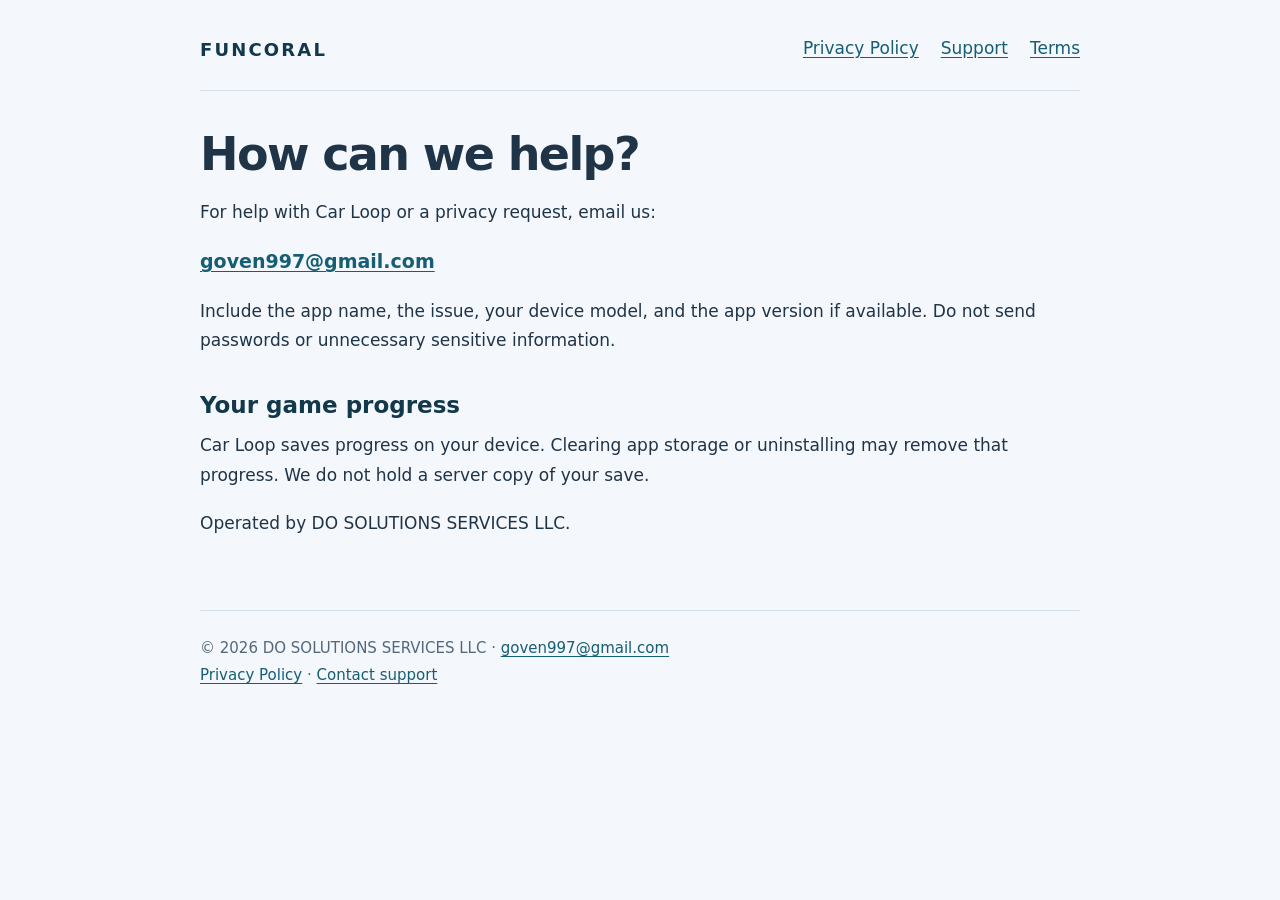
==== support/index.html @ a8ee6a95 "Publish shared Funcoral privacy and support pages Provide a public policy for Car Loop at privacy.fu" ====
<!doctype html><html lang="en"><head><meta charset="utf-8"><meta name="viewport" content="width=device-width,initial-scale=1"><meta name="description" content="Support for Funcoral apps operated by DO SOLUTIONS SERVICES LLC"><link rel="canonical" href="https://privacy.funcoral.top/support/"><title>Support | Funcoral</title><link rel="stylesheet" href="/style.css"></head><body><header><a class="brand" href="/">FUNCORAL</a><nav aria-label="Policy navigation"><a href="/">Privacy Policy</a><a href="/support/">Support</a><a href="/terms/">Terms</a></nav></header><main><h1>How can we help?</h1><p>For help with Car Loop or a privacy request, email us:</p><p class="contact"><a href="mailto:goven997@gmail.com">goven997@gmail.com</a></p><p>Include the app name, the issue, your device model, and the app version if available. Do not send passwords or unnecessary sensitive information.</p><h2>Your game progress</h2><p>Car Loop saves progress on your device. Clearing app storage or uninstalling may remove that progress. We do not hold a server copy of your save.</p><p>Operated by DO SOLUTIONS SERVICES LLC.</p></main><footer>© 2026 DO SOLUTIONS SERVICES LLC · <a href="mailto:goven997@gmail.com">goven997@gmail.com</a><br><a href="/">Privacy Policy</a> · <a href="/support/">Contact support</a></footer></body></html>
---- style.css ----
*{box-sizing:border-box}html{scroll-behavior:smooth}body{margin:0;background:#f4f7fb;color:#203448;font:17px/1.75 system-ui,-apple-system,BlinkMacSystemFont,"Segoe UI",sans-serif}a{color:#155e75;text-underline-offset:3px}a:focus-visible{outline:3px solid #f59e0b;outline-offset:4px}header,main,footer{width:min(880px,calc(100% - 40px));margin:auto}header{padding:34px 0 24px;display:flex;justify-content:space-between;gap:20px;flex-wrap:wrap;border-bottom:1px solid #d6e0ea}.brand{font-size:18px;font-weight:750;letter-spacing:.12em;color:#12384b;text-decoration:none}nav{display:flex;gap:22px;flex-wrap:wrap}main{padding:36px 0 54px}h1{font-size:clamp(32px,6vw,46px);line-height:1.2;letter-spacing:-.035em;margin:0 0 16px}h2{font-size:23px;line-height:1.35;margin:34px 0 10px;color:#12384b}p{margin:10px 0 18px}.meta{color:#52697d;font-size:15px}.intro{padding:23px 26px;background:white;border:1px solid #d6e0ea;border-radius:14px;margin:25px 0}table{width:100%;border-collapse:collapse;background:white;font-size:16px}th,td{padding:15px;text-align:left;border:1px solid #d6e0ea;vertical-align:top;overflow-wrap:anywhere}code{font-size:14px}footer{padding:24px 0 38px;border-top:1px solid #d6e0ea;font-size:15px;color:#52697d}.contact{font-size:19px;font-weight:650}@media(max-width:520px){header,main,footer{width:calc(100% - 30px)}header{padding-top:24px}th,td{padding:10px}.intro{padding:18px}}
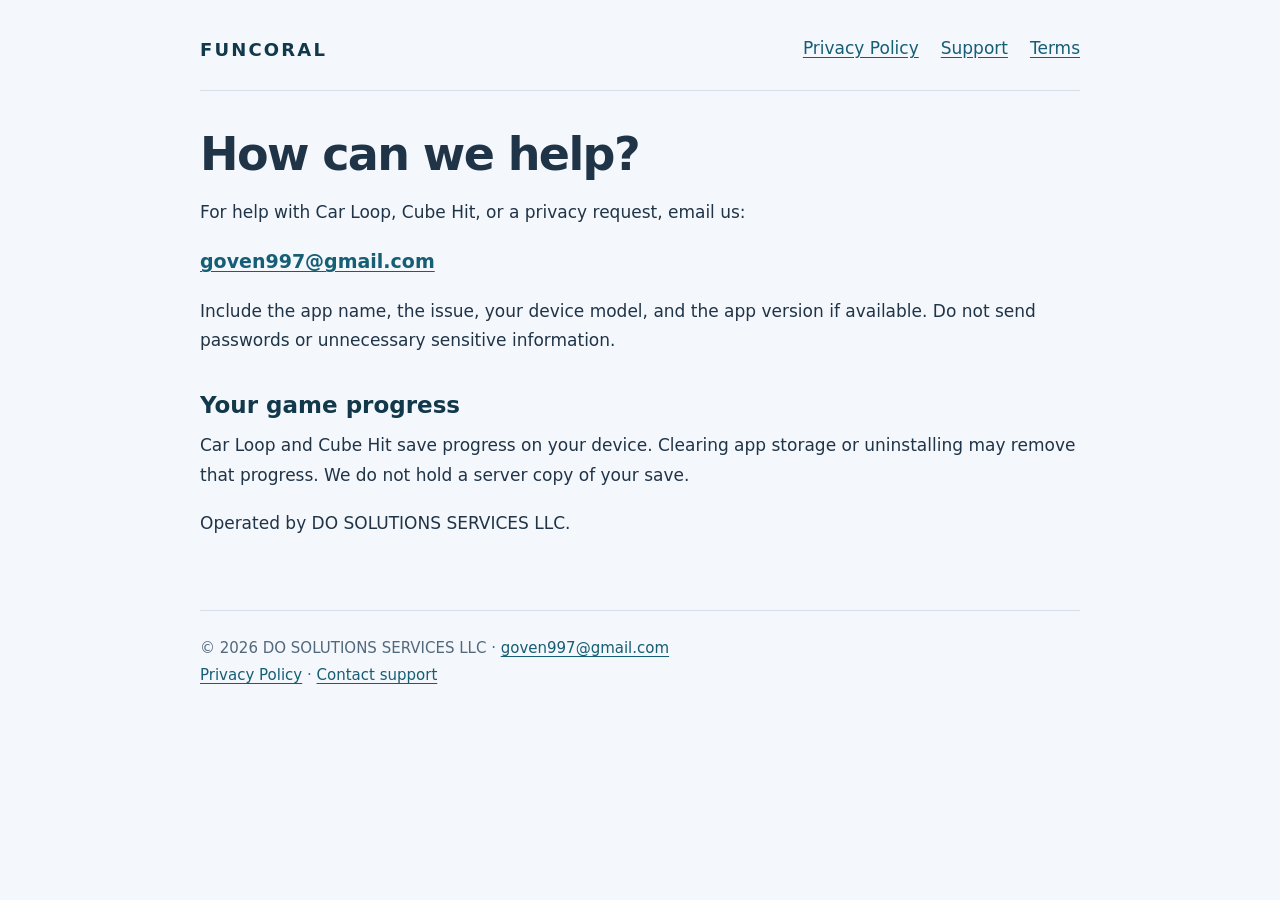
==== commit bb45784c: "docs: cover Cube Hit in shared Funcoral policy Co-Authored-By: GPT-6 <gpt-6@noreply.openai.com>" ====
--- a/support/index.html
+++ b/support/index.html
@@ -1 +1 @@
-<!doctype html><html lang="en"><head><meta charset="utf-8"><meta name="viewport" content="width=device-width,initial-scale=1"><meta name="description" content="Support for Funcoral apps operated by DO SOLUTIONS SERVICES LLC"><link rel="canonical" href="https://privacy.funcoral.top/support/"><title>Support | Funcoral</title><link rel="stylesheet" href="/style.css"></head><body><header><a class="brand" href="/">FUNCORAL</a><nav aria-label="Policy navigation"><a href="/">Privacy Policy</a><a href="/support/">Support</a><a href="/terms/">Terms</a></nav></header><main><h1>How can we help?</h1><p>For help with Car Loop or a privacy request, email us:</p><p class="contact"><a href="mailto:goven997@gmail.com">goven997@gmail.com</a></p><p>Include the app name, the issue, your device model, and the app version if available. Do not send passwords or unnecessary sensitive information.</p><h2>Your game progress</h2><p>Car Loop saves progress on your device. Clearing app storage or uninstalling may remove that progress. We do not hold a server copy of your save.</p><p>Operated by DO SOLUTIONS SERVICES LLC.</p></main><footer>© 2026 DO SOLUTIONS SERVICES LLC · <a href="mailto:goven997@gmail.com">goven997@gmail.com</a><br><a href="/">Privacy Policy</a> · <a href="/support/">Contact support</a></footer></body></html>
+<!doctype html><html lang="en"><head><meta charset="utf-8"><meta name="viewport" content="width=device-width,initial-scale=1"><meta name="description" content="Support for Funcoral apps operated by DO SOLUTIONS SERVICES LLC"><link rel="canonical" href="https://privacy.funcoral.top/support/"><title>Support | Funcoral</title><link rel="stylesheet" href="/style.css"></head><body><header><a class="brand" href="/">FUNCORAL</a><nav aria-label="Policy navigation"><a href="/">Privacy Policy</a><a href="/support/">Support</a><a href="/terms/">Terms</a></nav></header><main><h1>How can we help?</h1><p>For help with Car Loop, Cube Hit, or a privacy request, email us:</p><p class="contact"><a href="mailto:goven997@gmail.com">goven997@gmail.com</a></p><p>Include the app name, the issue, your device model, and the app version if available. Do not send passwords or unnecessary sensitive information.</p><h2>Your game progress</h2><p>Car Loop and Cube Hit save progress on your device. Clearing app storage or uninstalling may remove that progress. We do not hold a server copy of your save.</p><p>Operated by DO SOLUTIONS SERVICES LLC.</p></main><footer>© 2026 DO SOLUTIONS SERVICES LLC · <a href="mailto:goven997@gmail.com">goven997@gmail.com</a><br><a href="/">Privacy Policy</a> · <a href="/support/">Contact support</a></footer></body></html>
--- a/style.css
+++ b/style.css
@@ -1 +1,2 @@
 *{box-sizing:border-box}html{scroll-behavior:smooth}body{margin:0;background:#f4f7fb;color:#203448;font:17px/1.75 system-ui,-apple-system,BlinkMacSystemFont,"Segoe UI",sans-serif}a{color:#155e75;text-underline-offset:3px}a:focus-visible{outline:3px solid #f59e0b;outline-offset:4px}header,main,footer{width:min(880px,calc(100% - 40px));margin:auto}header{padding:34px 0 24px;display:flex;justify-content:space-between;gap:20px;flex-wrap:wrap;border-bottom:1px solid #d6e0ea}.brand{font-size:18px;font-weight:750;letter-spacing:.12em;color:#12384b;text-decoration:none}nav{display:flex;gap:22px;flex-wrap:wrap}main{padding:36px 0 54px}h1{font-size:clamp(32px,6vw,46px);line-height:1.2;letter-spacing:-.035em;margin:0 0 16px}h2{font-size:23px;line-height:1.35;margin:34px 0 10px;color:#12384b}p{margin:10px 0 18px}.meta{color:#52697d;font-size:15px}.intro{padding:23px 26px;background:white;border:1px solid #d6e0ea;border-radius:14px;margin:25px 0}table{width:100%;border-collapse:collapse;background:white;font-size:16px}th,td{padding:15px;text-align:left;border:1px solid #d6e0ea;vertical-align:top;overflow-wrap:anywhere}code{font-size:14px}footer{padding:24px 0 38px;border-top:1px solid #d6e0ea;font-size:15px;color:#52697d}.contact{font-size:19px;font-weight:650}@media(max-width:520px){header,main,footer{width:calc(100% - 30px)}header{padding-top:24px}th,td{padding:10px}.intro{padding:18px}}
+th:first-child{width:15%}th:nth-child(2){width:31%}
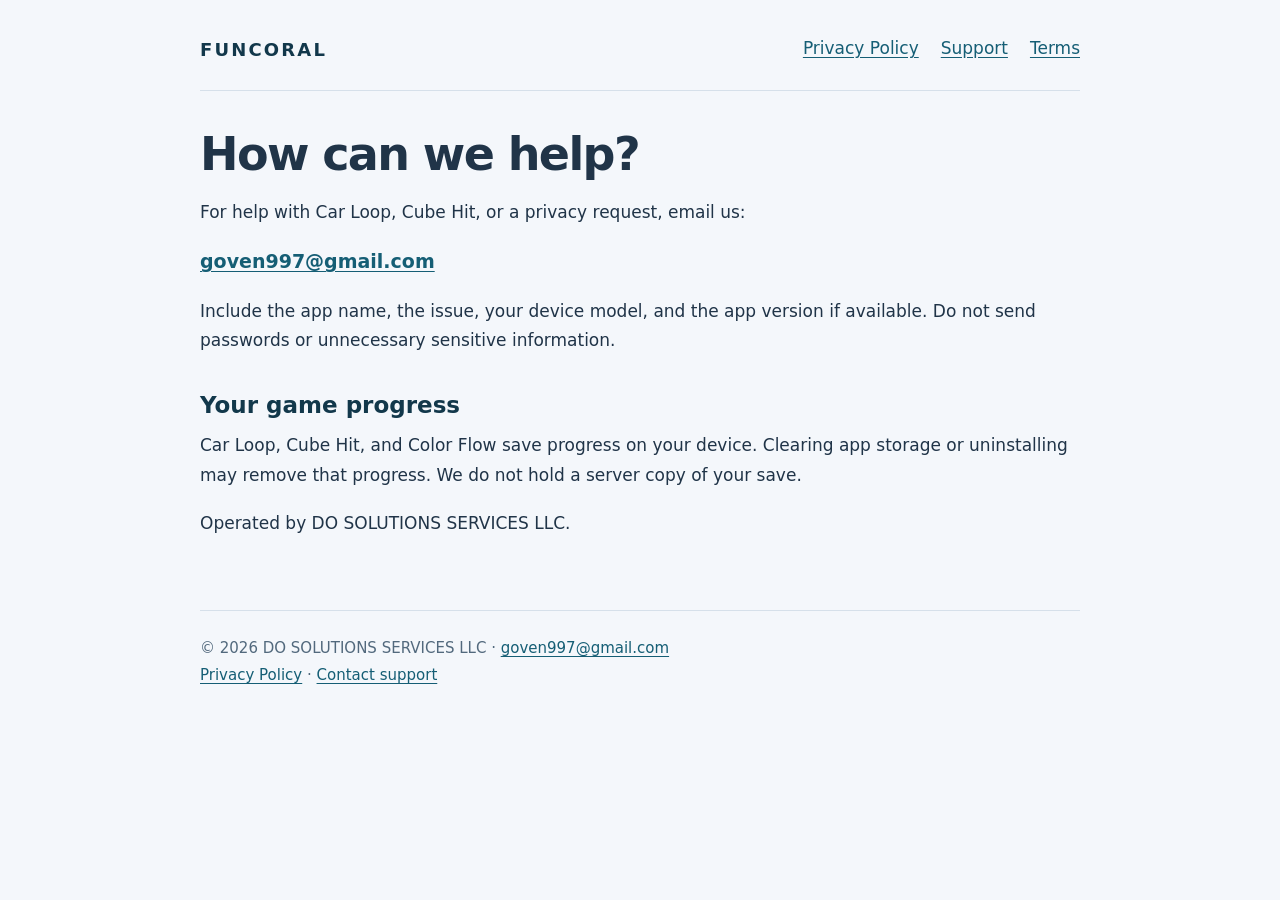
==== commit d7dcee9c: "docs: cover Color Flow in shared Funcoral policy Co-Authored-By: GPT-6 <gpt-6@noreply.openai.com>" ====
--- a/support/index.html
+++ b/support/index.html
@@ -1 +1 @@
-<!doctype html><html lang="en"><head><meta charset="utf-8"><meta name="viewport" content="width=device-width,initial-scale=1"><meta name="description" content="Support for Funcoral apps operated by DO SOLUTIONS SERVICES LLC"><link rel="canonical" href="https://privacy.funcoral.top/support/"><title>Support | Funcoral</title><link rel="stylesheet" href="/style.css"></head><body><header><a class="brand" href="/">FUNCORAL</a><nav aria-label="Policy navigation"><a href="/">Privacy Policy</a><a href="/support/">Support</a><a href="/terms/">Terms</a></nav></header><main><h1>How can we help?</h1><p>For help with Car Loop, Cube Hit, or a privacy request, email us:</p><p class="contact"><a href="mailto:goven997@gmail.com">goven997@gmail.com</a></p><p>Include the app name, the issue, your device model, and the app version if available. Do not send passwords or unnecessary sensitive information.</p><h2>Your game progress</h2><p>Car Loop and Cube Hit save progress on your device. Clearing app storage or uninstalling may remove that progress. We do not hold a server copy of your save.</p><p>Operated by DO SOLUTIONS SERVICES LLC.</p></main><footer>© 2026 DO SOLUTIONS SERVICES LLC · <a href="mailto:goven997@gmail.com">goven997@gmail.com</a><br><a href="/">Privacy Policy</a> · <a href="/support/">Contact support</a></footer></body></html>
+<!doctype html><html lang="en"><head><meta charset="utf-8"><meta name="viewport" content="width=device-width,initial-scale=1"><meta name="description" content="Support for Funcoral apps operated by DO SOLUTIONS SERVICES LLC"><link rel="canonical" href="https://privacy.funcoral.top/support/"><title>Support | Funcoral</title><link rel="stylesheet" href="/style.css"></head><body><header><a class="brand" href="/">FUNCORAL</a><nav aria-label="Policy navigation"><a href="/">Privacy Policy</a><a href="/support/">Support</a><a href="/terms/">Terms</a></nav></header><main><h1>How can we help?</h1><p>For help with Car Loop, Cube Hit, or a privacy request, email us:</p><p class="contact"><a href="mailto:goven997@gmail.com">goven997@gmail.com</a></p><p>Include the app name, the issue, your device model, and the app version if available. Do not send passwords or unnecessary sensitive information.</p><h2>Your game progress</h2><p>Car Loop, Cube Hit, and Color Flow save progress on your device. Clearing app storage or uninstalling may remove that progress. We do not hold a server copy of your save.</p><p>Operated by DO SOLUTIONS SERVICES LLC.</p></main><footer>© 2026 DO SOLUTIONS SERVICES LLC · <a href="mailto:goven997@gmail.com">goven997@gmail.com</a><br><a href="/">Privacy Policy</a> · <a href="/support/">Contact support</a></footer></body></html>
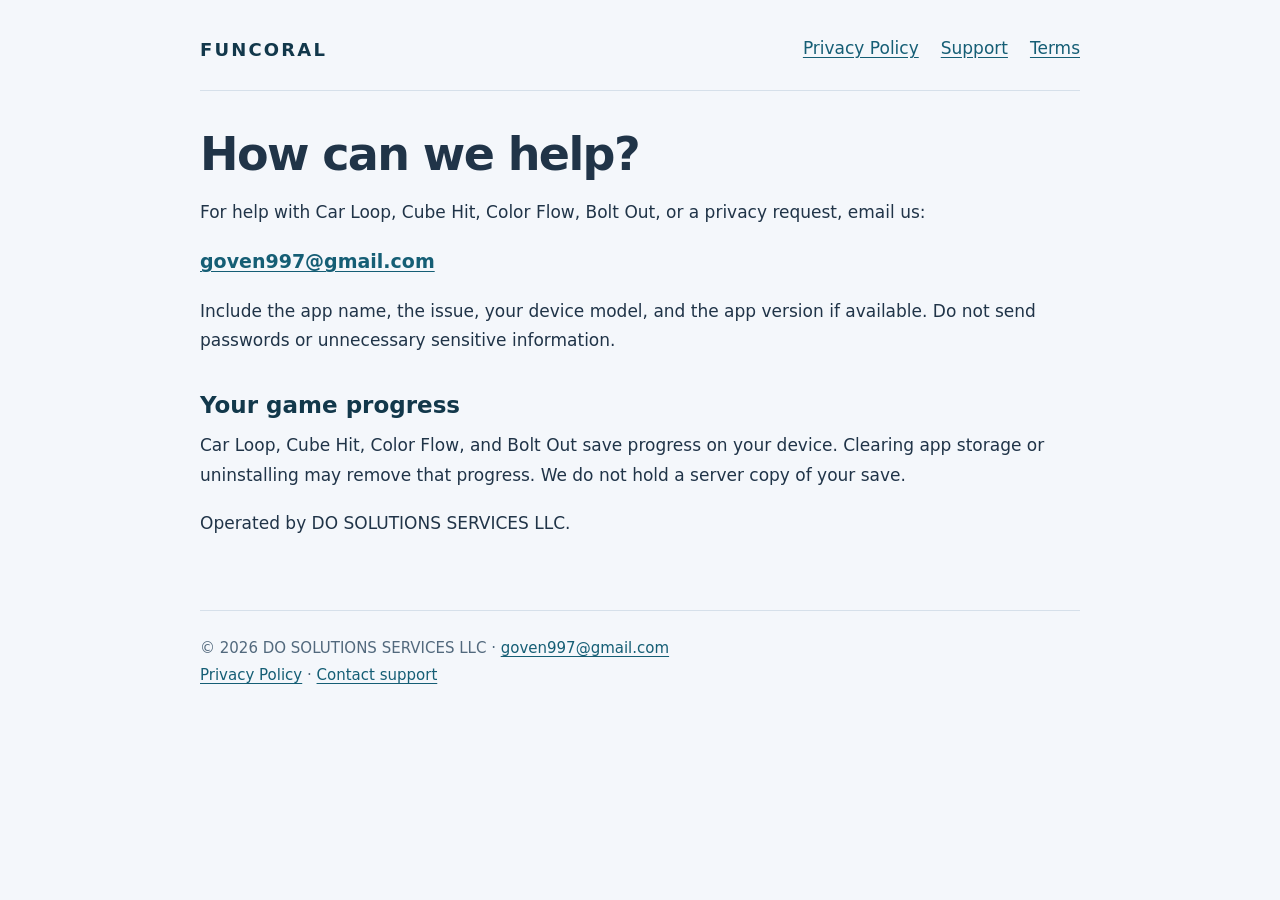
==== commit f76c3ef9: "Cover Bolt Out in shared Funcoral privacy policy Co-Authored-By: GPT-6 <noreply@openai.com>" ====
--- a/support/index.html
+++ b/support/index.html
@@ -1 +1 @@
-<!doctype html><html lang="en"><head><meta charset="utf-8"><meta name="viewport" content="width=device-width,initial-scale=1"><meta name="description" content="Support for Funcoral apps operated by DO SOLUTIONS SERVICES LLC"><link rel="canonical" href="https://privacy.funcoral.top/support/"><title>Support | Funcoral</title><link rel="stylesheet" href="/style.css"></head><body><header><a class="brand" href="/">FUNCORAL</a><nav aria-label="Policy navigation"><a href="/">Privacy Policy</a><a href="/support/">Support</a><a href="/terms/">Terms</a></nav></header><main><h1>How can we help?</h1><p>For help with Car Loop, Cube Hit, or a privacy request, email us:</p><p class="contact"><a href="mailto:goven997@gmail.com">goven997@gmail.com</a></p><p>Include the app name, the issue, your device model, and the app version if available. Do not send passwords or unnecessary sensitive information.</p><h2>Your game progress</h2><p>Car Loop, Cube Hit, and Color Flow save progress on your device. Clearing app storage or uninstalling may remove that progress. We do not hold a server copy of your save.</p><p>Operated by DO SOLUTIONS SERVICES LLC.</p></main><footer>© 2026 DO SOLUTIONS SERVICES LLC · <a href="mailto:goven997@gmail.com">goven997@gmail.com</a><br><a href="/">Privacy Policy</a> · <a href="/support/">Contact support</a></footer></body></html>
+<!doctype html><html lang="en"><head><meta charset="utf-8"><meta name="viewport" content="width=device-width,initial-scale=1"><meta name="description" content="Support for Funcoral apps operated by DO SOLUTIONS SERVICES LLC"><link rel="canonical" href="https://privacy.funcoral.top/support/"><title>Support | Funcoral</title><link rel="stylesheet" href="/style.css"></head><body><header><a class="brand" href="/">FUNCORAL</a><nav aria-label="Policy navigation"><a href="/">Privacy Policy</a><a href="/support/">Support</a><a href="/terms/">Terms</a></nav></header><main><h1>How can we help?</h1><p>For help with Car Loop, Cube Hit, Color Flow, Bolt Out, or a privacy request, email us:</p><p class="contact"><a href="mailto:goven997@gmail.com">goven997@gmail.com</a></p><p>Include the app name, the issue, your device model, and the app version if available. Do not send passwords or unnecessary sensitive information.</p><h2>Your game progress</h2><p>Car Loop, Cube Hit, Color Flow, and Bolt Out save progress on your device. Clearing app storage or uninstalling may remove that progress. We do not hold a server copy of your save.</p><p>Operated by DO SOLUTIONS SERVICES LLC.</p></main><footer>© 2026 DO SOLUTIONS SERVICES LLC · <a href="mailto:goven997@gmail.com">goven997@gmail.com</a><br><a href="/">Privacy Policy</a> · <a href="/support/">Contact support</a></footer></body></html>
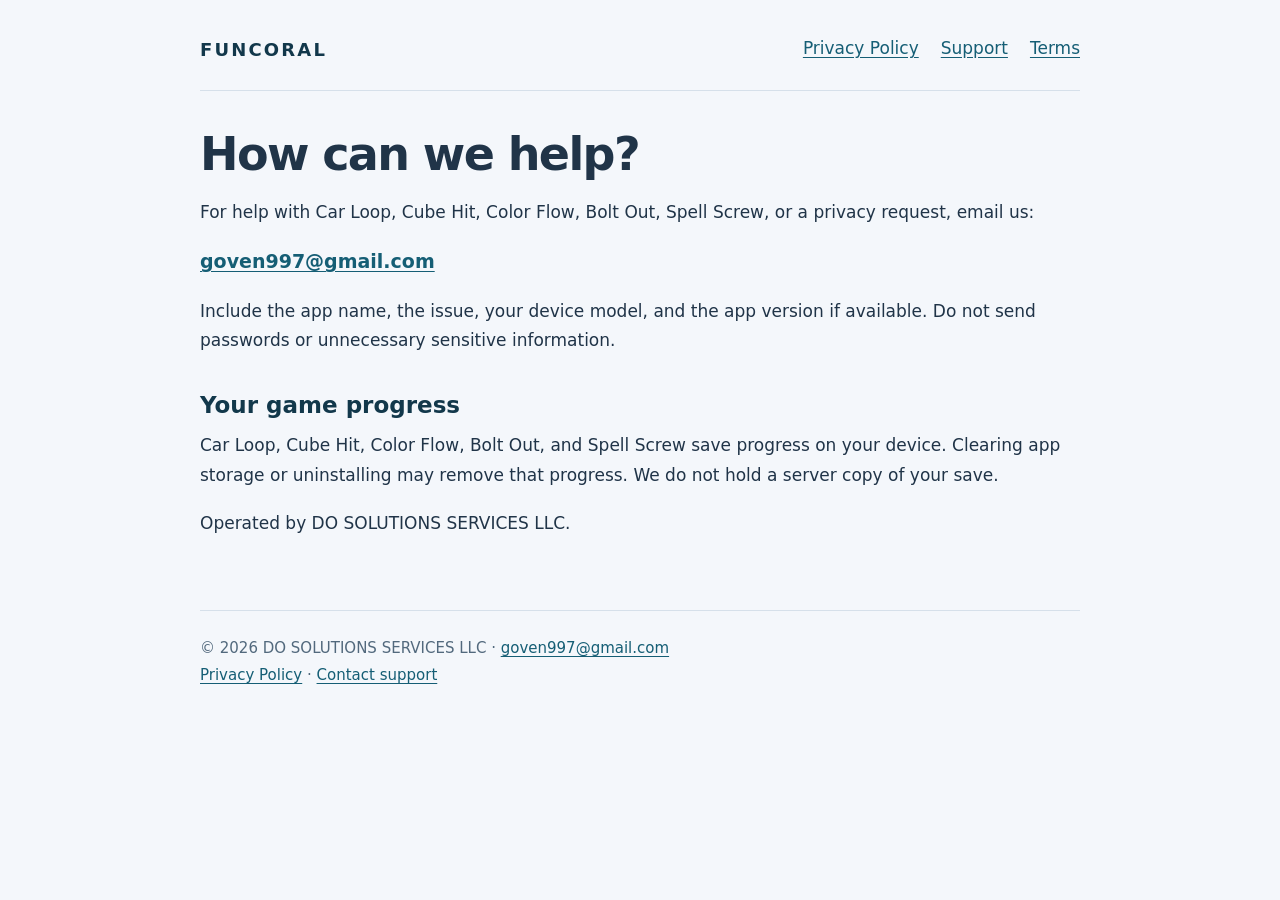
==== commit fc968bd7: "Cover Spell Screw in shared Funcoral policies Co-Authored-By: GPT-6 <noreply@openai.com>" ====
--- a/support/index.html
+++ b/support/index.html
@@ -1 +1 @@
-<!doctype html><html lang="en"><head><meta charset="utf-8"><meta name="viewport" content="width=device-width,initial-scale=1"><meta name="description" content="Support for Funcoral apps operated by DO SOLUTIONS SERVICES LLC"><link rel="canonical" href="https://privacy.funcoral.top/support/"><title>Support | Funcoral</title><link rel="stylesheet" href="/style.css"></head><body><header><a class="brand" href="/">FUNCORAL</a><nav aria-label="Policy navigation"><a href="/">Privacy Policy</a><a href="/support/">Support</a><a href="/terms/">Terms</a></nav></header><main><h1>How can we help?</h1><p>For help with Car Loop, Cube Hit, Color Flow, Bolt Out, or a privacy request, email us:</p><p class="contact"><a href="mailto:goven997@gmail.com">goven997@gmail.com</a></p><p>Include the app name, the issue, your device model, and the app version if available. Do not send passwords or unnecessary sensitive information.</p><h2>Your game progress</h2><p>Car Loop, Cube Hit, Color Flow, and Bolt Out save progress on your device. Clearing app storage or uninstalling may remove that progress. We do not hold a server copy of your save.</p><p>Operated by DO SOLUTIONS SERVICES LLC.</p></main><footer>© 2026 DO SOLUTIONS SERVICES LLC · <a href="mailto:goven997@gmail.com">goven997@gmail.com</a><br><a href="/">Privacy Policy</a> · <a href="/support/">Contact support</a></footer></body></html>
+<!doctype html><html lang="en"><head><meta charset="utf-8"><meta name="viewport" content="width=device-width,initial-scale=1"><meta name="description" content="Support for Funcoral apps operated by DO SOLUTIONS SERVICES LLC"><link rel="canonical" href="https://privacy.funcoral.top/support/"><title>Support | Funcoral</title><link rel="stylesheet" href="/style.css"></head><body><header><a class="brand" href="/">FUNCORAL</a><nav aria-label="Policy navigation"><a href="/">Privacy Policy</a><a href="/support/">Support</a><a href="/terms/">Terms</a></nav></header><main><h1>How can we help?</h1><p>For help with Car Loop, Cube Hit, Color Flow, Bolt Out, Spell Screw, or a privacy request, email us:</p><p class="contact"><a href="mailto:goven997@gmail.com">goven997@gmail.com</a></p><p>Include the app name, the issue, your device model, and the app version if available. Do not send passwords or unnecessary sensitive information.</p><h2>Your game progress</h2><p>Car Loop, Cube Hit, Color Flow, Bolt Out, and Spell Screw save progress on your device. Clearing app storage or uninstalling may remove that progress. We do not hold a server copy of your save.</p><p>Operated by DO SOLUTIONS SERVICES LLC.</p></main><footer>© 2026 DO SOLUTIONS SERVICES LLC · <a href="mailto:goven997@gmail.com">goven997@gmail.com</a><br><a href="/">Privacy Policy</a> · <a href="/support/">Contact support</a></footer></body></html>
